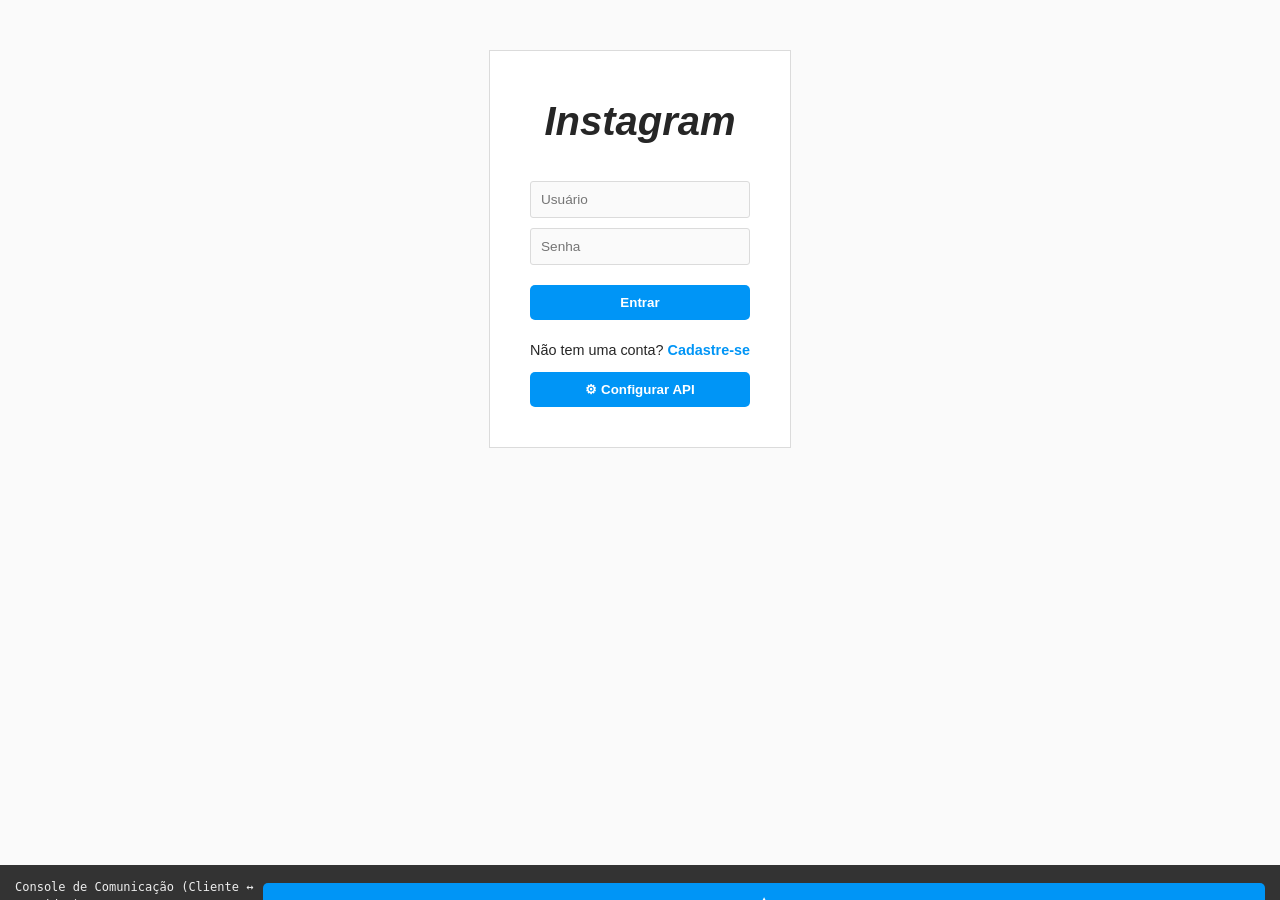
==== instagram_client/index.html @ e01ce152 "feat(logout, cliente): adicionado operação de logout baseada no cliente, adicionado página do client" ====
<!DOCTYPE html>
<html lang="pt-BR">
<head>
    <meta charset="UTF-8">
    <meta name="viewport" content="width=device-width, initial-scale=1.0">
    <title>Instagram Clone - Projeto TCS</title>
    <link rel="stylesheet" href="style.css">
</head>
<body>
    <div id="app">
        <!-- O conteúdo será injetado pelo JavaScript -->
        <div id="loader" class="loader-container">
            <div class="spinner"></div>
        </div>
    </div>

    <!-- Container de Toasts -->
    <div id="toast-container"></div>

    <!-- Console de Debug -->
    <div id="debug-console" class="debug-console collapsed">
        <div class="debug-header">
            <span>Console de Comunicação (Cliente ↔ Servidor)</span>
            <button id="toggle-console">▲</button>
        </div>
        <div id="debug-content" class="debug-content"></div>
    </div>

    <script src="app.js"></script>
</body>
</html>
---- instagram_client/style.css ----
:root {
    --insta-blue: #0095f6;
    --insta-blue-hover: #1877f2;
    --insta-gray: #8e8e8e;
    --insta-light-gray: #dbdbdb;
    --insta-bg: #fafafa;
    --insta-white: #ffffff;
    --insta-black: #262626;
    --insta-red: #ed4956;
    --insta-border: #dbdbdb;
    --font-family: -apple-system, BlinkMacSystemFont, "Segoe UI", Roboto, Helvetica, Arial, sans-serif;
}

* {
    box-sizing: border-box;
    margin: 0;
    padding: 0;
}

body {
    background-color: var(--insta-bg);
    color: var(--insta-black);
    font-family: var(--font-family);
    line-height: 1.5;
}

#app {
    min-height: 100vh;
    display: flex;
    flex-direction: column;
}

/* Loader */
.loader-container {
    position: fixed;
    top: 0;
    left: 0;
    width: 100%;
    height: 100%;
    background: rgba(255, 255, 255, 0.8);
    display: flex;
    justify-content: center;
    align-items: center;
    z-index: 1000;
}

.spinner {
    width: 40px;
    height: 40px;
    border: 4px solid var(--insta-light-gray);
    border-top: 4px solid var(--insta-blue);
    border-radius: 50%;
    animation: spin 1s linear infinite;
}

@keyframes spin {
    0% { transform: rotate(0deg); }
    100% { transform: rotate(360deg); }
}

/* Estilo dos Containers (Login/Cadastro/Perfil) */
.main-container {
    max-width: 350px;
    margin: 50px auto;
    padding: 40px;
    background-color: var(--insta-white);
    border: 1px solid var(--insta-border);
    text-align: center;
}

.logo {
    font-size: 2.5rem;
    font-weight: bold;
    font-style: italic;
    margin-bottom: 30px;
    color: var(--insta-black);
}

.form-group {
    margin-bottom: 10px;
    text-align: left;
}

.form-group label {
    font-size: 0.8rem;
    color: var(--insta-gray);
    margin-bottom: 4px;
    display: block;
}

input, textarea {
    width: 100%;
    padding: 10px;
    background: var(--insta-bg);
    border: 1px solid var(--insta-border);
    border-radius: 3px;
    font-size: 0.85rem;
}

input:focus {
    border-color: var(--insta-gray);
    outline: none;
}

button {
    width: 100%;
    padding: 10px;
    background-color: var(--insta-blue);
    color: white;
    border: none;
    border-radius: 5px;
    font-weight: bold;
    cursor: pointer;
    margin-top: 10px;
}

button:hover {
    background-color: var(--insta-blue-hover);
}

button.secondary {
    background-color: transparent;
    color: var(--insta-blue);
    border: 1px solid var(--insta-blue);
}

button.danger {
    background-color: var(--insta-red);
}

.switch-page {
    margin-top: 20px;
    font-size: 0.9rem;
}

.switch-page a {
    color: var(--insta-blue);
    text-decoration: none;
    font-weight: bold;
    cursor: pointer;
}

/* Perfil/Dashboard */
.profile-pic {
    width: 150px;
    height: 150px;
    border-radius: 50%;
    object-fit: cover;
    margin-bottom: 20px;
    border: 1px solid var(--insta-border);
}

.profile-info {
    text-align: center;
    margin-bottom: 20px;
}

.profile-username {
    font-size: 1.8rem;
    font-weight: 300;
    margin-bottom: 10px;
}

.profile-bio {
    font-weight: bold;
    white-space: pre-wrap;
    color: var(--insta-gray);
}

/* Toast System */
#toast-container {
    position: fixed;
    bottom: 80px;
    right: 20px;
    z-index: 2000;
}

.toast {
    background: #333;
    color: white;
    padding: 12px 24px;
    border-radius: 4px;
    margin-top: 10px;
    opacity: 0;
    transform: translateY(20px);
    transition: all 0.3s ease;
}

.toast.show {
    opacity: 1;
    transform: translateY(0);
}

.toast.error { background: var(--insta-red); }
.toast.success { background: #4caf50; }

/* Debug Console */
.debug-console {
    position: fixed;
    bottom: 0;
    left: 0;
    width: 100%;
    height: 300px;
    background: #1e1e1e;
    color: #00ff00;
    font-family: monospace;
    font-size: 0.75rem;
    z-index: 3000;
    transition: height 0.3s ease;
    display: flex;
    flex-direction: column;
}

.debug-console.collapsed {
    height: 35px;
}

.debug-header {
    background: #333;
    padding: 8px 15px;
    display: flex;
    justify-content: space-between;
    align-items: center;
    cursor: pointer;
    color: #eee;
}

.debug-content {
    flex: 1;
    overflow-y: auto;
    padding: 10px;
    white-space: pre-wrap;
    word-break: break-all;
}

.debug-entry {
    margin-bottom: 8px;
    border-bottom: 1px solid #333;
    padding-bottom: 5px;
}

.debug-entry.req { color: #00d2ff; }
.debug-entry.res { color: #ccff00; }
.debug-entry.err { color: #ff5555; }
.debug-entry.info { color: #ffffff; }
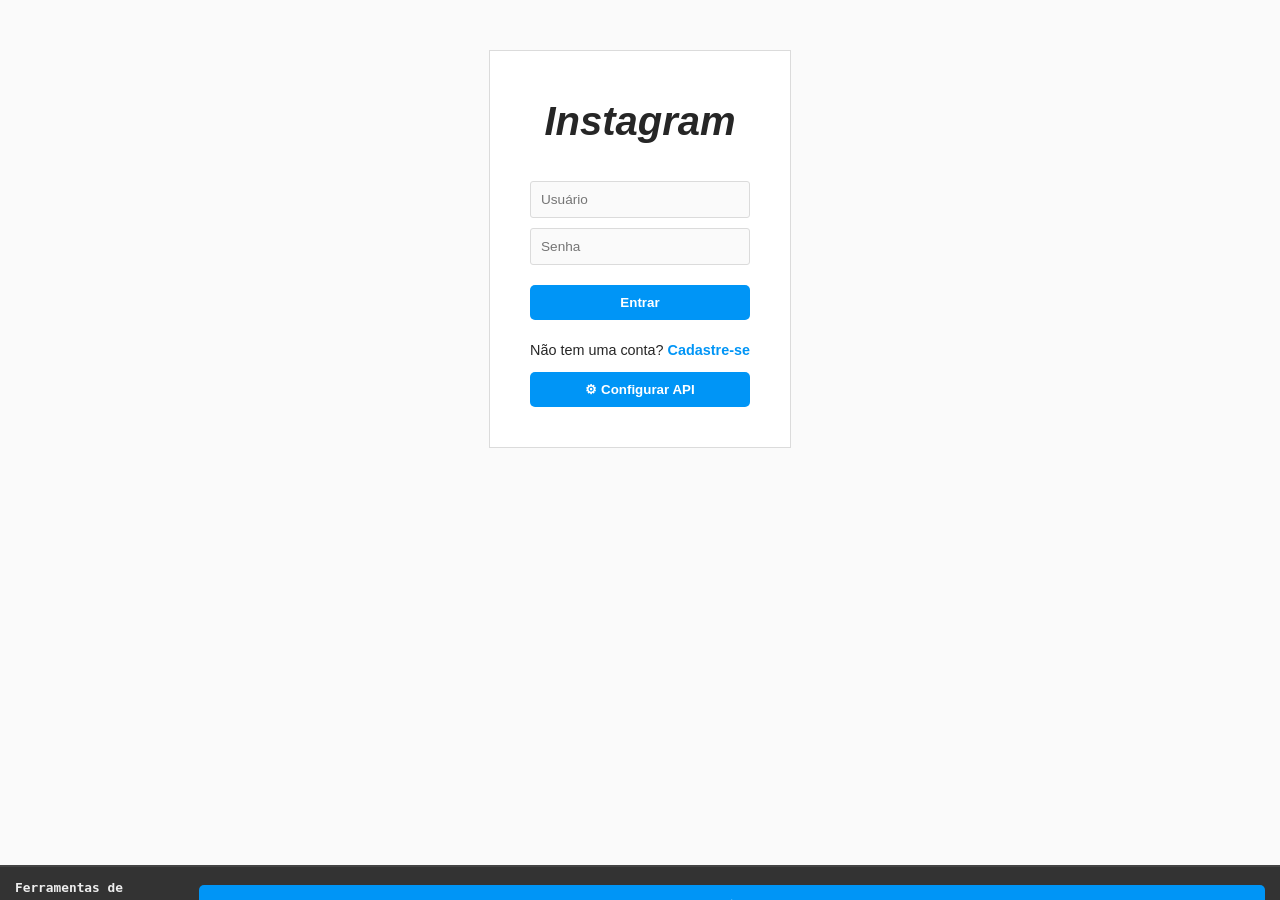
==== commit 7902fe1c: "feat: implementado Request Builder, log de usuários ativos e refatoração de roles" ====
--- a/instagram_client/index.html
+++ b/instagram_client/index.html
@@ -17,13 +17,53 @@
     <!-- Container de Toasts -->
     <div id="toast-container"></div>
 
-    <!-- Console de Debug -->
-    <div id="debug-console" class="debug-console collapsed">
-        <div class="debug-header">
-            <span>Console de Comunicação (Cliente ↔ Servidor)</span>
-            <button id="toggle-console">▲</button>
+    <!-- Área de Debug e Ferramentas -->
+    <div id="debug-area" class="debug-area collapsed">
+        <div class="debug-header-global">
+            <span id="debug-title">Ferramentas de Desenvolvedor</span>
+            <button id="toggle-debug-area">▲</button>
         </div>
-        <div id="debug-content" class="debug-content"></div>
+        
+        <div class="debug-split-container">
+            <!-- Request Builder -->
+            <div id="request-builder" class="debug-panel">
+                <div class="panel-header">Request Builder (Modelos API)</div>
+                <div class="builder-content">
+                    <div class="template-selector">
+                        <label>Modelo:</label>
+                        <select id="request-template-select">
+                            <option value="">Selecione um endpoint...</option>
+                        </select>
+                    </div>
+                    <div class="builder-form">
+                        <div class="form-row">
+                            <select id="builder-method">
+                                <option value="GET">GET</option>
+                                <option value="POST">POST</option>
+                                <option value="PATCH">PATCH</option>
+                                <option value="DELETE">DELETE</option>
+                            </select>
+                            <input type="text" id="builder-url" placeholder="/usuarios/...">
+                        </div>
+                        <div class="form-row">
+                            <label>Token (Authorization):</label>
+                            <input type="text" id="builder-token" placeholder="Bearer ...">
+                        </div>
+                        <div class="form-row">
+                            <label>Corpo (JSON):</label>
+                            <textarea id="builder-body" rows="4" placeholder="{}"></textarea>
+                        </div>
+                        <button id="btn-send-custom">Enviar Requisição</button>
+                    </div>
+                </div>
+            </div>
+
+            <!-- Console de Debug -->
+            <div id="debug-console" class="debug-panel">
+                <div class="panel-header">Console de Comunicação</div>
+                <div id="debug-content" class="debug-content"></div>
+            </div>
+        </div>
     </div>
 
     <script src="app.js"></script>
--- a/instagram_client/style.css
+++ b/instagram_client/style.css
@@ -194,43 +194,145 @@
 .toast.error { background: var(--insta-red); }
 .toast.success { background: #4caf50; }
 
-/* Debug Console */
-.debug-console {
+/* Debug Area & Tools */
+.debug-area {
     position: fixed;
     bottom: 0;
     left: 0;
     width: 100%;
-    height: 300px;
+    height: 350px;
     background: #1e1e1e;
-    color: #00ff00;
-    font-family: monospace;
-    font-size: 0.75rem;
+    color: #eee;
     z-index: 3000;
     transition: height 0.3s ease;
     display: flex;
     flex-direction: column;
-}
-
-.debug-console.collapsed {
+    border-top: 2px solid #444;
+}
+
+.debug-area.collapsed {
     height: 35px;
 }
 
-.debug-header {
+.debug-header-global {
     background: #333;
     padding: 8px 15px;
     display: flex;
     justify-content: space-between;
     align-items: center;
     cursor: pointer;
-    color: #eee;
-}
-
+    font-family: monospace;
+    font-size: 0.8rem;
+    font-weight: bold;
+}
+
+.debug-split-container {
+    flex: 1;
+    display: flex;
+    overflow: hidden;
+}
+
+.debug-panel {
+    flex: 1;
+    display: flex;
+    flex-direction: column;
+    border-right: 1px solid #444;
+    overflow: hidden;
+}
+
+.debug-panel:last-child {
+    border-right: none;
+}
+
+.panel-header {
+    background: #252526;
+    padding: 5px 10px;
+    font-size: 0.7rem;
+    text-transform: uppercase;
+    color: #aaa;
+    border-bottom: 1px solid #444;
+}
+
+/* Request Builder Content */
+.builder-content {
+    padding: 10px;
+    overflow-y: auto;
+    font-family: monospace;
+}
+
+.template-selector {
+    margin-bottom: 15px;
+}
+
+.template-selector select {
+    width: 100%;
+    background: #333;
+    color: #fff;
+    border: 1px solid #555;
+    padding: 5px;
+    font-size: 0.75rem;
+}
+
+.builder-form .form-row {
+    margin-bottom: 8px;
+}
+
+.builder-form label {
+    display: block;
+    font-size: 0.65rem;
+    color: #aaa;
+    margin-bottom: 2px;
+}
+
+.builder-form input, 
+.builder-form select, 
+.builder-form textarea {
+    background: #2d2d2d;
+    color: #00ff00;
+    border: 1px solid #444;
+    font-family: monospace;
+    font-size: 0.75rem;
+    padding: 5px;
+}
+
+.builder-form .form-row:first-child {
+    display: flex;
+    gap: 5px;
+}
+
+#builder-method {
+    width: 80px;
+}
+
+#builder-url {
+    flex: 1;
+}
+
+#builder-body {
+    width: 100%;
+    resize: none;
+}
+
+#btn-send-custom {
+    background: #0e639c;
+    margin-top: 5px;
+    font-size: 0.75rem;
+}
+
+#btn-send-custom:hover {
+    background: #1177bb;
+}
+
+/* Console Content */
 .debug-content {
     flex: 1;
     overflow-y: auto;
     padding: 10px;
     white-space: pre-wrap;
     word-break: break-all;
+    font-family: monospace;
+    font-size: 0.75rem;
+    color: #00ff00;
 }
 
 .debug-entry {
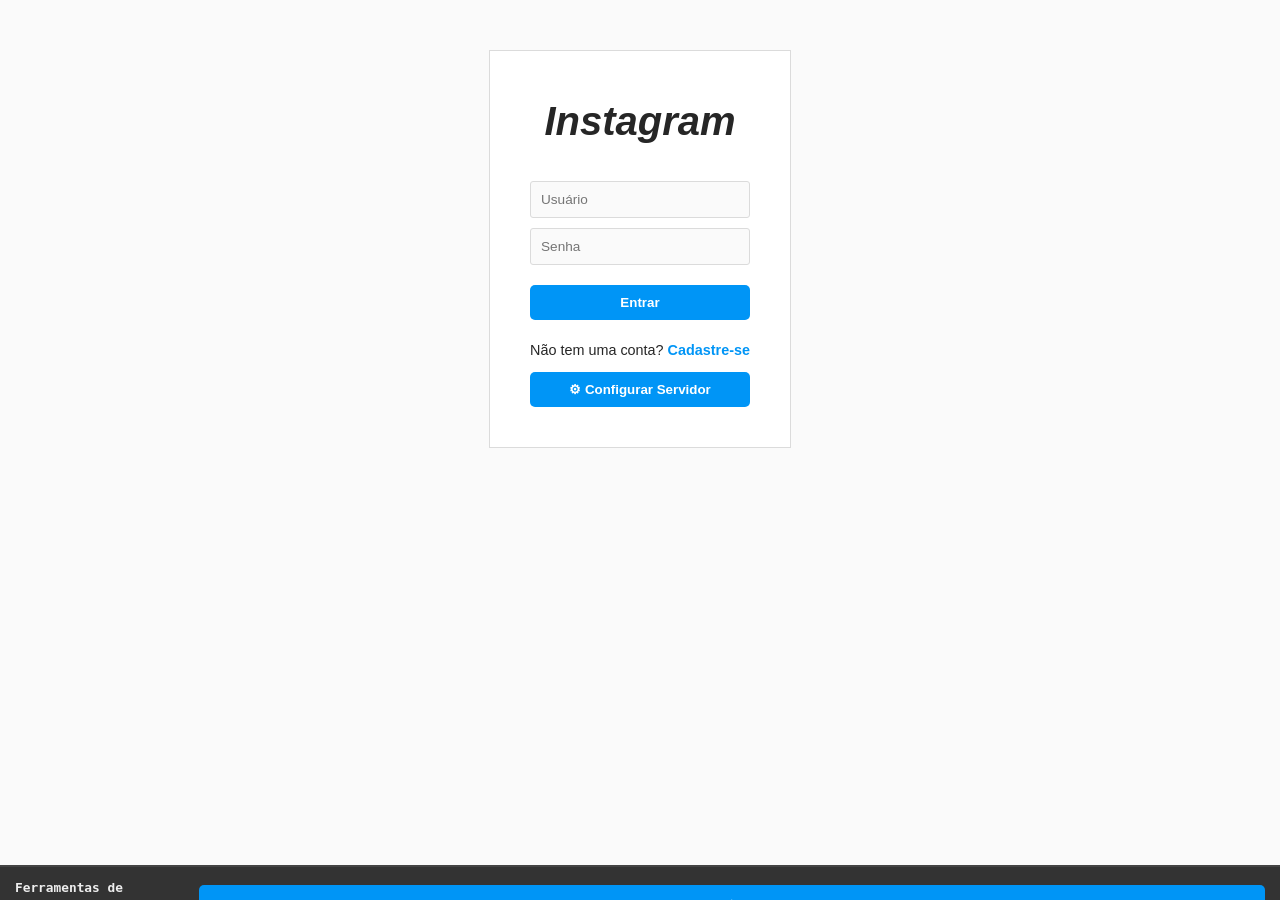
==== commit 6d3bc591: "feat: formatada a configuração do servidor; criada a tela de configuração de usuários; resolvido o e" ====
--- a/instagram_client/index.html
+++ b/instagram_client/index.html
@@ -4,7 +4,7 @@
     <meta charset="UTF-8">
     <meta name="viewport" content="width=device-width, initial-scale=1.0">
     <title>Instagram Clone - Projeto TCS</title>
-    <link rel="stylesheet" href="style.css">
+    <link rel="stylesheet" href="style.css?v=1.0.6">
 </head>
 <body>
     <div id="app">
@@ -66,6 +66,6 @@
         </div>
     </div>
 
-    <script src="app.js"></script>
+    <script src="app.js?v=1.0.6"></script>
 </body>
 </html>
--- a/instagram_client/style.css
+++ b/instagram_client/style.css
@@ -345,3 +345,13 @@
 .debug-entry.res { color: #ccff00; }
 .debug-entry.err { color: #ff5555; }
 .debug-entry.info { color: #ffffff; }
+
+/* Inline Admin Edit row styles */
+.admin-edit-content-wrapper {
+    max-height: 0;
+    overflow: hidden;
+    opacity: 0;
+    transition: max-height 0.4s cubic-bezier(0.4, 0, 0.2, 1), 
+                padding 0.4s cubic-bezier(0.4, 0, 0.2, 1), 
+                opacity 0.3s ease-in-out;
+}
